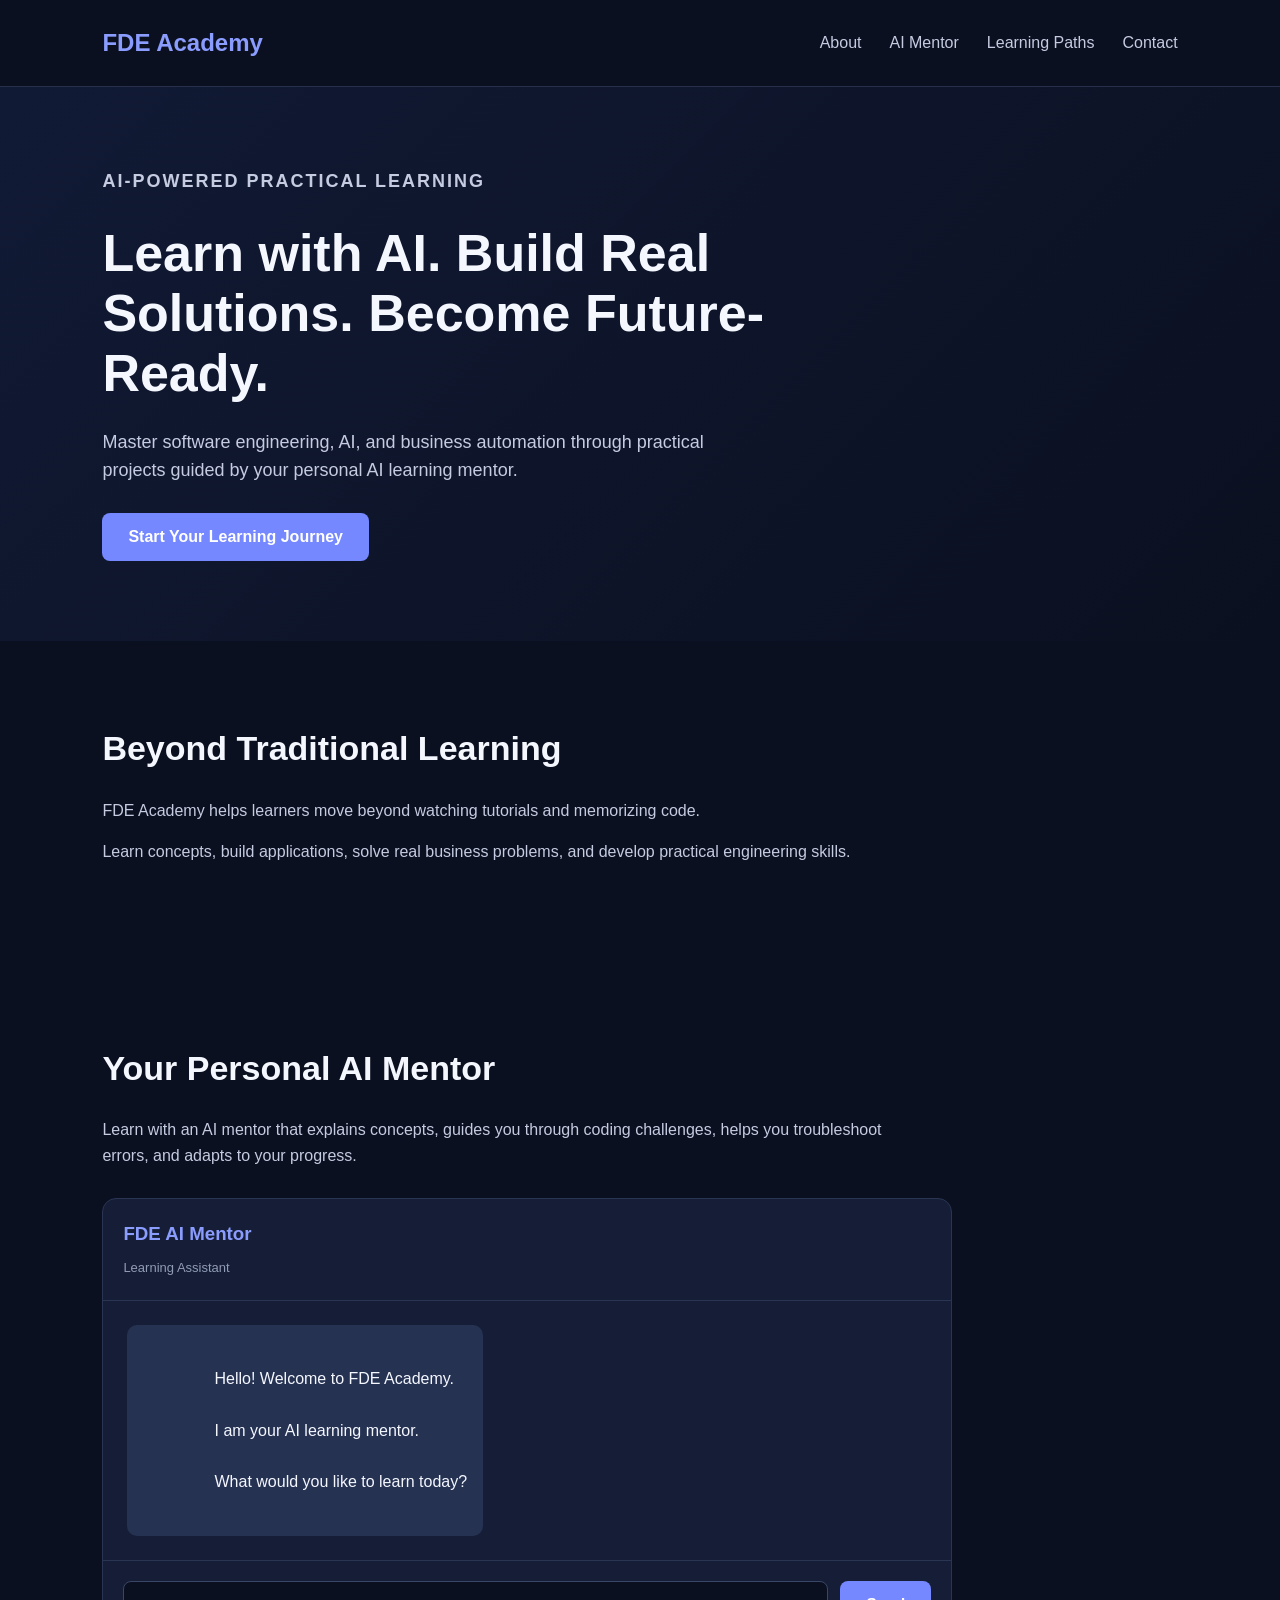
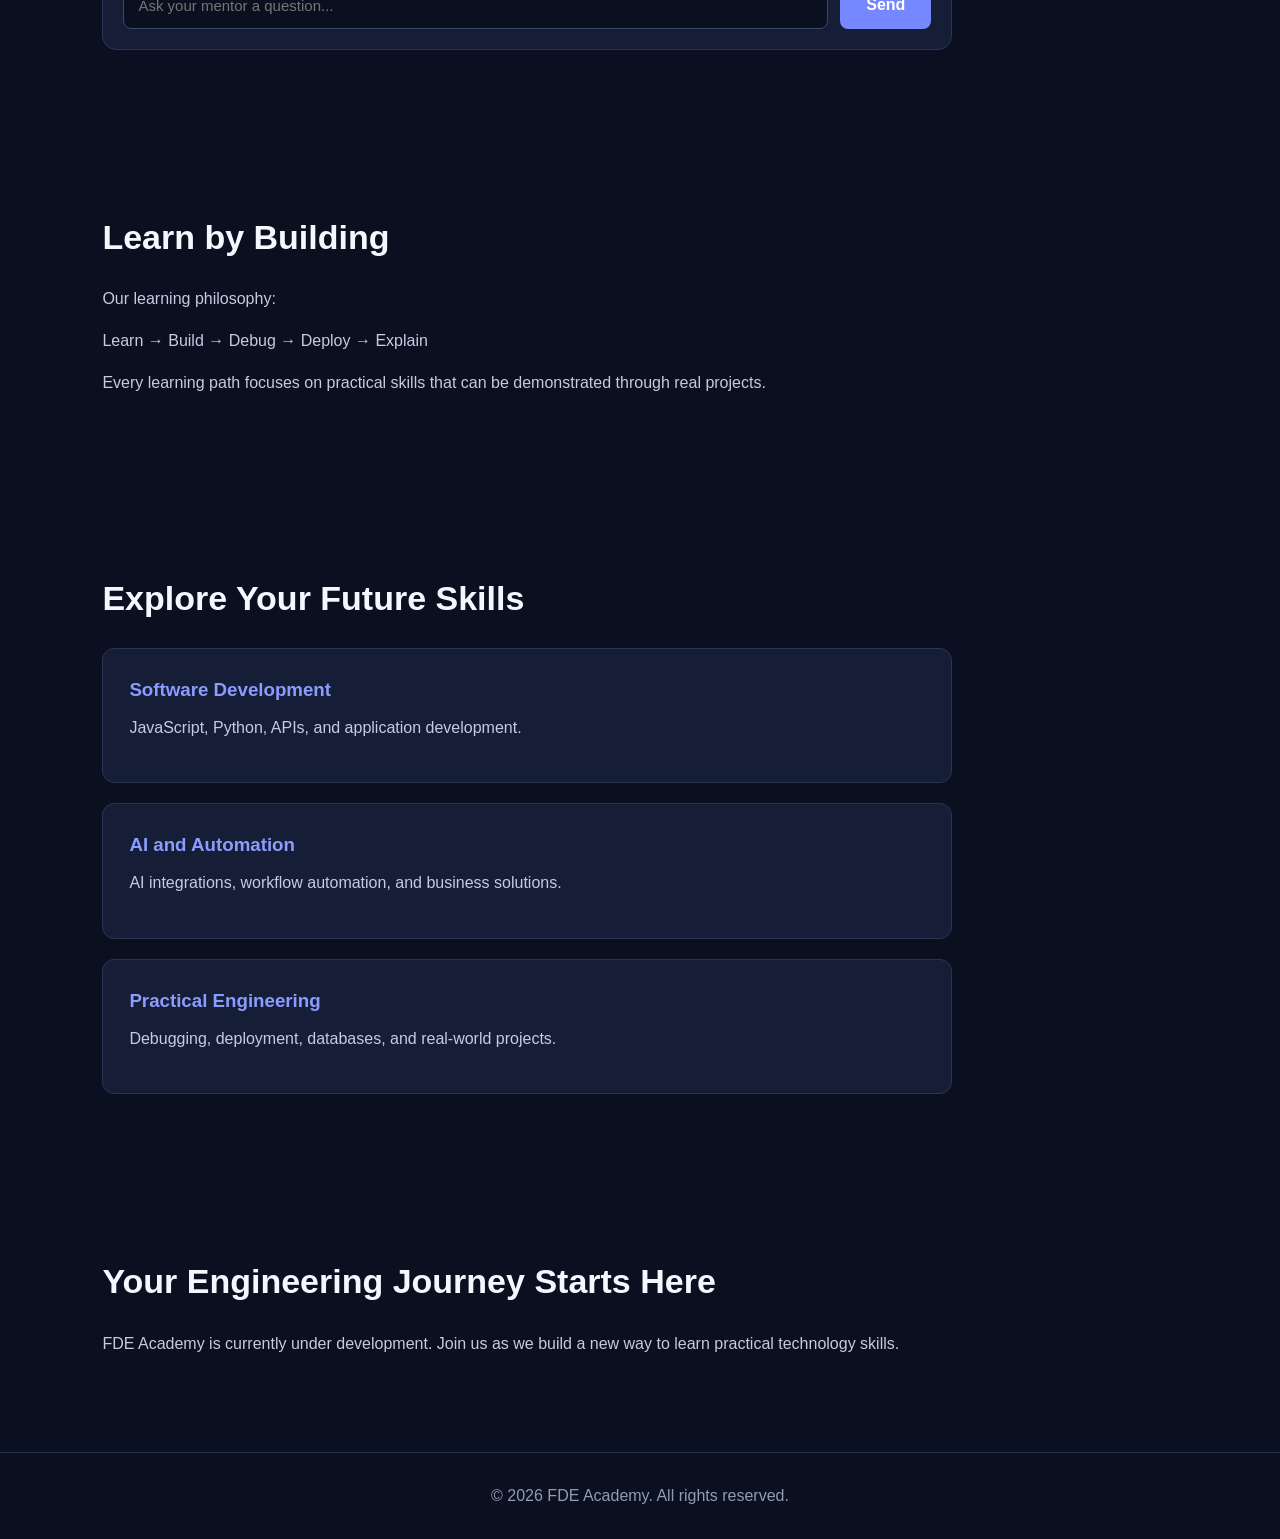
==== Portfolio/fde-academy/frontend/index.html @ 9e0cabc6 "Create FDE Academy initial website and product vision" ====
<!DOCTYPE html>
<html lang="en">

<head>
    <meta charset="UTF-8">
    <meta name="viewport" content="width=device-width, initial-scale=1.0">

    <meta
        name="description"
        content="Learn software engineering, AI, and business automation with your personal AI mentor at FDE Academy."
    >

    <title>FDE Academy | Learn with AI. Build Real Solutions.</title>

    <link rel="stylesheet" href="style.css">
</head>

<body>

    <header>
        <div class="logo">
            <h1>FDE Academy</h1>
        </div>

        <nav>
            <a href="#about">About</a>
            <a href="#ai-mentor">AI Mentor</a>
            <a href="#learning">Learning Paths</a>
            <a href="#contact">Contact</a>
        </nav>
    </header>

    <main>

        <!-- Main introduction -->

        <section class="hero">

            <p class="eyebrow">
                AI-Powered Practical Learning
            </p>

            <h2>
                Learn with AI.
                Build Real Solutions.
                Become Future-Ready.
            </h2>

            <p>
                Master software engineering, AI, and business automation
                through practical projects guided by your personal
                AI learning mentor.
            </p>

            <button id="start-button">
                Start Your Learning Journey
            </button>

        </section>

        <!-- Product mission -->

        <section id="about">

            <h2>Beyond Traditional Learning</h2>

            <p>
                FDE Academy helps learners move beyond watching tutorials
                and memorizing code.
            </p>

            <p>
                Learn concepts, build applications, solve real business
                problems, and develop practical engineering skills.
            </p>

        </section>

        <!-- AI mentor -->

       
<section id="ai-mentor">

    <h2>Your Personal AI Mentor</h2>

    <p>
        Learn with an AI mentor that explains concepts,
        guides you through coding challenges, helps you
        troubleshoot errors, and adapts to your progress.
    </p>

    <div class="mentor-card">

        <div class="mentor-header">
            <h3>FDE AI Mentor</h3>
            <span class="mentor-status">Learning Assistant</span>
        </div>

        <div id="chat-messages" class="chat-messages">

            <div class="message mentor-message">
                Hello! Welcome to FDE Academy.

                I am your AI learning mentor.

                What would you like to learn today?
            </div>

        </div>

        <div class="chat-input">

            <input
                type="text"
                id="user-message"
                placeholder="Ask your mentor a question..."
            >

            <button id="send-button">
                Send
            </button>

        </div>

    </div>

</section>
        <!-- Learning method -->

        <section id="learning">

            <h2>Learn by Building</h2>

            <p>
                Our learning philosophy:
            </p>

            <p>
                Learn → Build → Debug → Deploy → Explain
            </p>

            <p>
                Every learning path focuses on practical skills
                that can be demonstrated through real projects.
            </p>

        </section>

        <!-- Future learning paths -->

        <section id="learning-paths">

            <h2>Explore Your Future Skills</h2>

            <div class="learning-card">
                <h3>Software Development</h3>
                <p>JavaScript, Python, APIs, and application development.</p>
            </div>

            <div class="learning-card">
                <h3>AI and Automation</h3>
                <p>AI integrations, workflow automation, and business solutions.</p>
            </div>

            <div class="learning-card">
                <h3>Practical Engineering</h3>
                <p>Debugging, deployment, databases, and real-world projects.</p>
            </div>

        </section>

        <!-- Contact -->

        <section id="contact">

            <h2>Your Engineering Journey Starts Here</h2>

            <p>
                FDE Academy is currently under development.
                Join us as we build a new way to learn practical technology skills.
            </p>

        </section>

    </main>

    <footer>
        <p>© 2026 FDE Academy. All rights reserved.</p>
    </footer>

    <script src="script.js"></script>

</body>
</html>
---- Portfolio/fde-academy/frontend/style.css ----
/* Basic reset */

* {
    margin: 0;
    padding: 0;
    box-sizing: border-box;
}

/* Website foundation */

body {
    font-family: Arial, sans-serif;
    background-color: #0b1020;
    color: #f5f7ff;
    line-height: 1.6;
}

/* Header */

header {
    display: flex;
    justify-content: space-between;
    align-items: center;
    padding: 24px 8%;
    border-bottom: 1px solid #26304a;
}

.logo h1 {
    font-size: 24px;
    color: #8b9cff;
}

nav {
    display: flex;
    gap: 28px;
}

nav a {
    color: #c5cbe0;
    text-decoration: none;
    transition: color 0.3s ease;
}

nav a:hover {
    color: #8b9cff;
}

/* Main sections */

section {
    padding: 80px 8%;
}

.hero {
    min-height: 520px;
    display: flex;
    flex-direction: column;
    justify-content: center;
    align-items: flex-start;
    background: linear-gradient(
        135deg,
        #111a35,
        #0b1020
    );
}

.eyebrow {
    color: #8b9cff;
    font-weight: bold;
    text-transform: uppercase;
    letter-spacing: 2px;
    margin-bottom: 18px;
}

.hero h2 {
    font-size: 52px;
    max-width: 800px;
    line-height: 1.15;
    margin-bottom: 24px;
}

.hero p {
    max-width: 650px;
    color: #c5cbe0;
    font-size: 18px;
    margin-bottom: 28px;
}

/* Buttons */

button {
    background-color: #7588ff;
    color: #ffffff;
    border: none;
    padding: 15px 26px;
    border-radius: 8px;
    font-size: 16px;
    font-weight: bold;
    cursor: pointer;
    transition: background-color 0.3s ease;
}

button:hover {
    background-color: #5e70e8;
}

/* Section headings */

section h2 {
    font-size: 34px;
    margin-bottom: 22px;
}

section p {
    color: #c5cbe0;
    max-width: 800px;
    margin-bottom: 16px;
}

/* AI mentor list */

ul {
    padding-left: 24px;
    color: #c5cbe0;
}

li {
    margin-bottom: 12px;
}

/* Learning cards */

.learning-card {
    background-color: #151e36;
    border: 1px solid #293553;
    border-radius: 12px;
    padding: 26px;
    margin-top: 20px;
    max-width: 850px;
    transition: transform 0.3s ease;
}

.learning-card:hover {
    transform: translateY(-4px);
}

.learning-card h3 {
    color: #8b9cff;
    margin-bottom: 10px;
}

/* Footer */

footer {
    text-align: center;
    padding: 30px;
    border-top: 1px solid #26304a;
    color: #929bb5;
}

/* Responsive design for smaller screens */

@media (max-width: 768px) {

    header {
        flex-direction: column;
        gap: 20px;
    }

    nav {
        flex-wrap: wrap;
        justify-content: center;
        gap: 16px;
    }

    section {
        padding: 55px 6%;
    }

    .hero {
        min-height: 450px;
    }

    .hero h2 {
        font-size: 36px;
    }

    .hero p {
        font-size: 16px;
    }

    section h2 {
        font-size: 28px;
    }
}


/* AI Mentor Interface */

.mentor-card {
    max-width: 850px;
    background-color: #151e36;
    border: 1px solid #293553;
    border-radius: 14px;
    overflow: hidden;
    margin-top: 30px;
}

.mentor-header {
    padding: 20px;
    border-bottom: 1px solid #293553;
}

.mentor-header h3 {
    color: #8b9cff;
    margin-bottom: 5px;
}

.mentor-status {
    font-size: 13px;
    color: #929bb5;
}

.chat-messages {
    padding: 24px;
    min-height: 180px;
    display: flex;
    flex-direction: column;
    gap: 16px;
}

.message {
    padding: 16px;
    border-radius: 10px;
    max-width: 85%;
    white-space: pre-wrap;
}

.mentor-message {
    background-color: #253252;
    color: #f5f7ff;
    align-self: flex-start;
}

.user-message {
    background-color: #566bd7;
    color: white;
    align-self: flex-end;
}

.chat-input {
    display: flex;
    gap: 12px;
    padding: 20px;
    border-top: 1px solid #293553;
}

.chat-input input {
    flex: 1;
    min-width: 0;
    padding: 14px;
    border-radius: 8px;
    border: 1px solid #394666;
    background-color: #0b1020;
    color: white;
    font-size: 15px;
}

.chat-input input:focus {
    outline: 2px solid #7588ff;
}

@media (max-width: 600px) {
    .chat-input {
        flex-direction: column;
    }

    .message {
        max-width: 100%;
    }
}
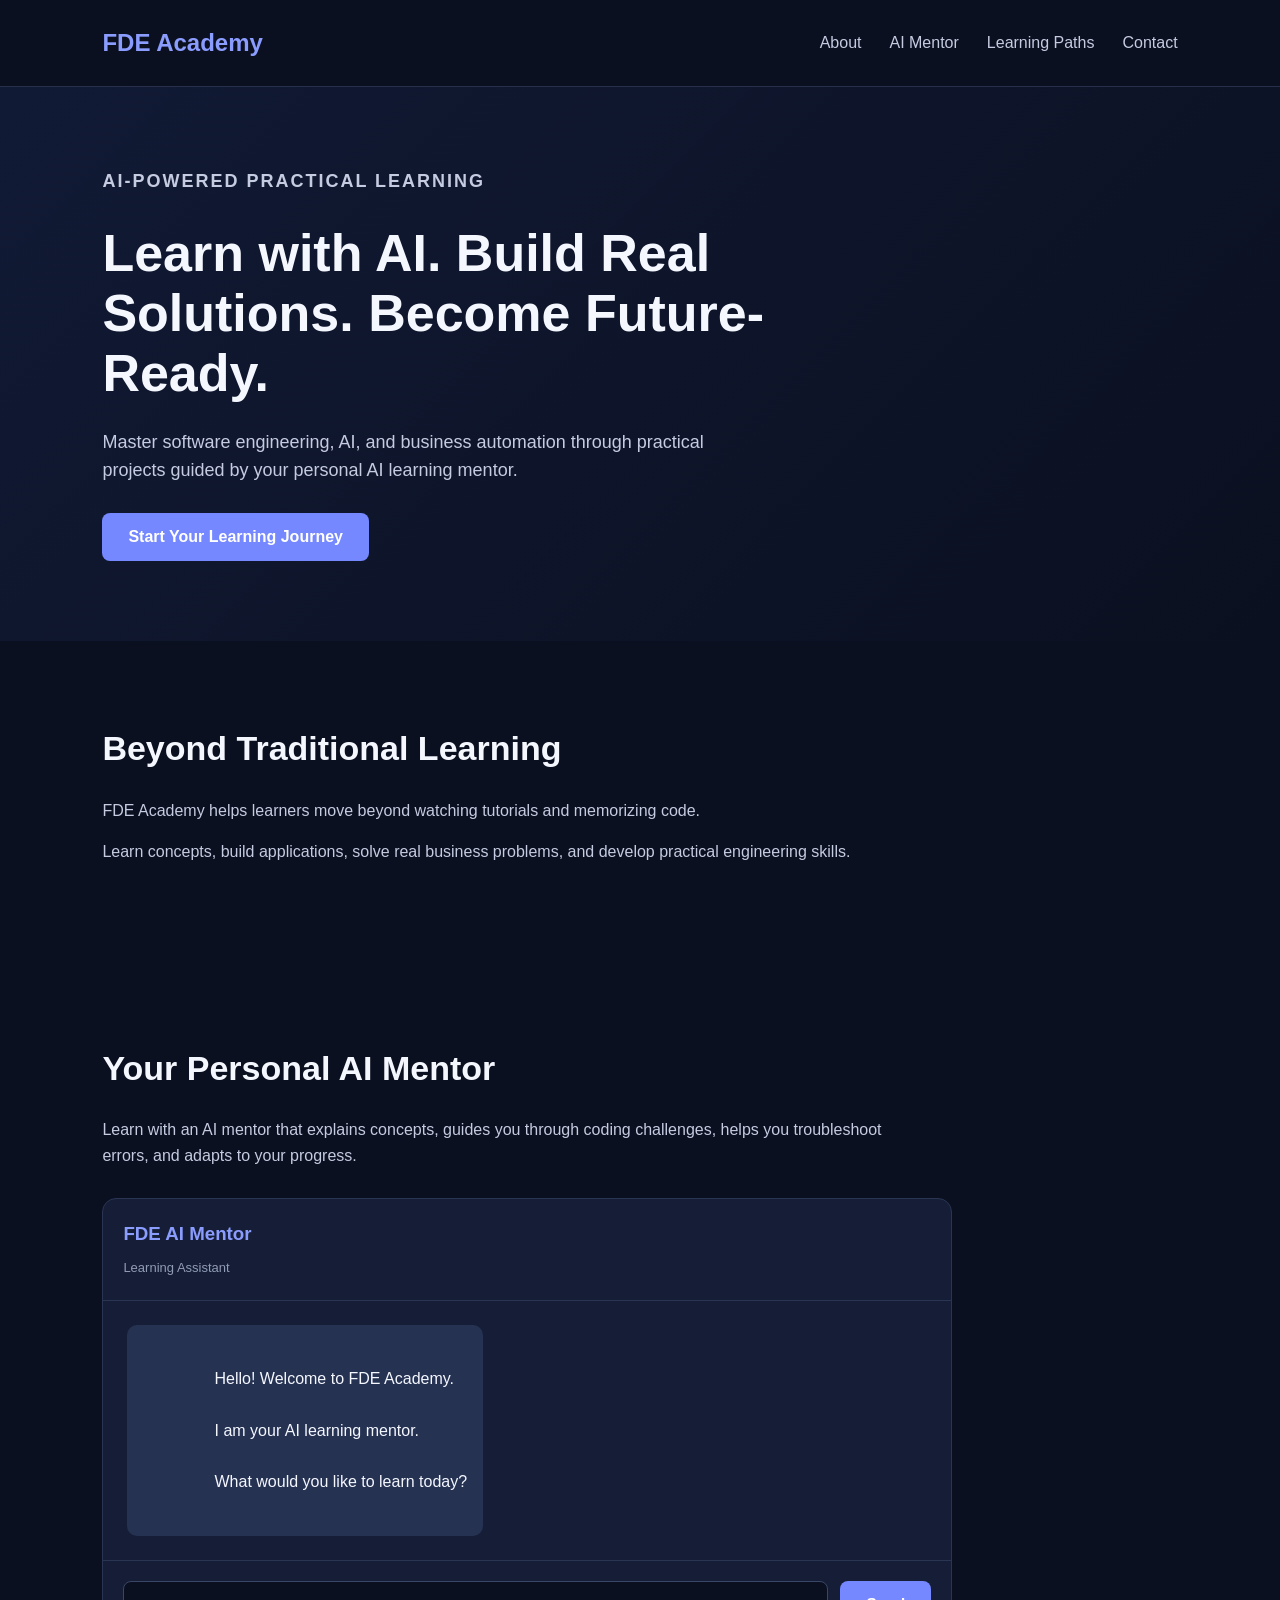
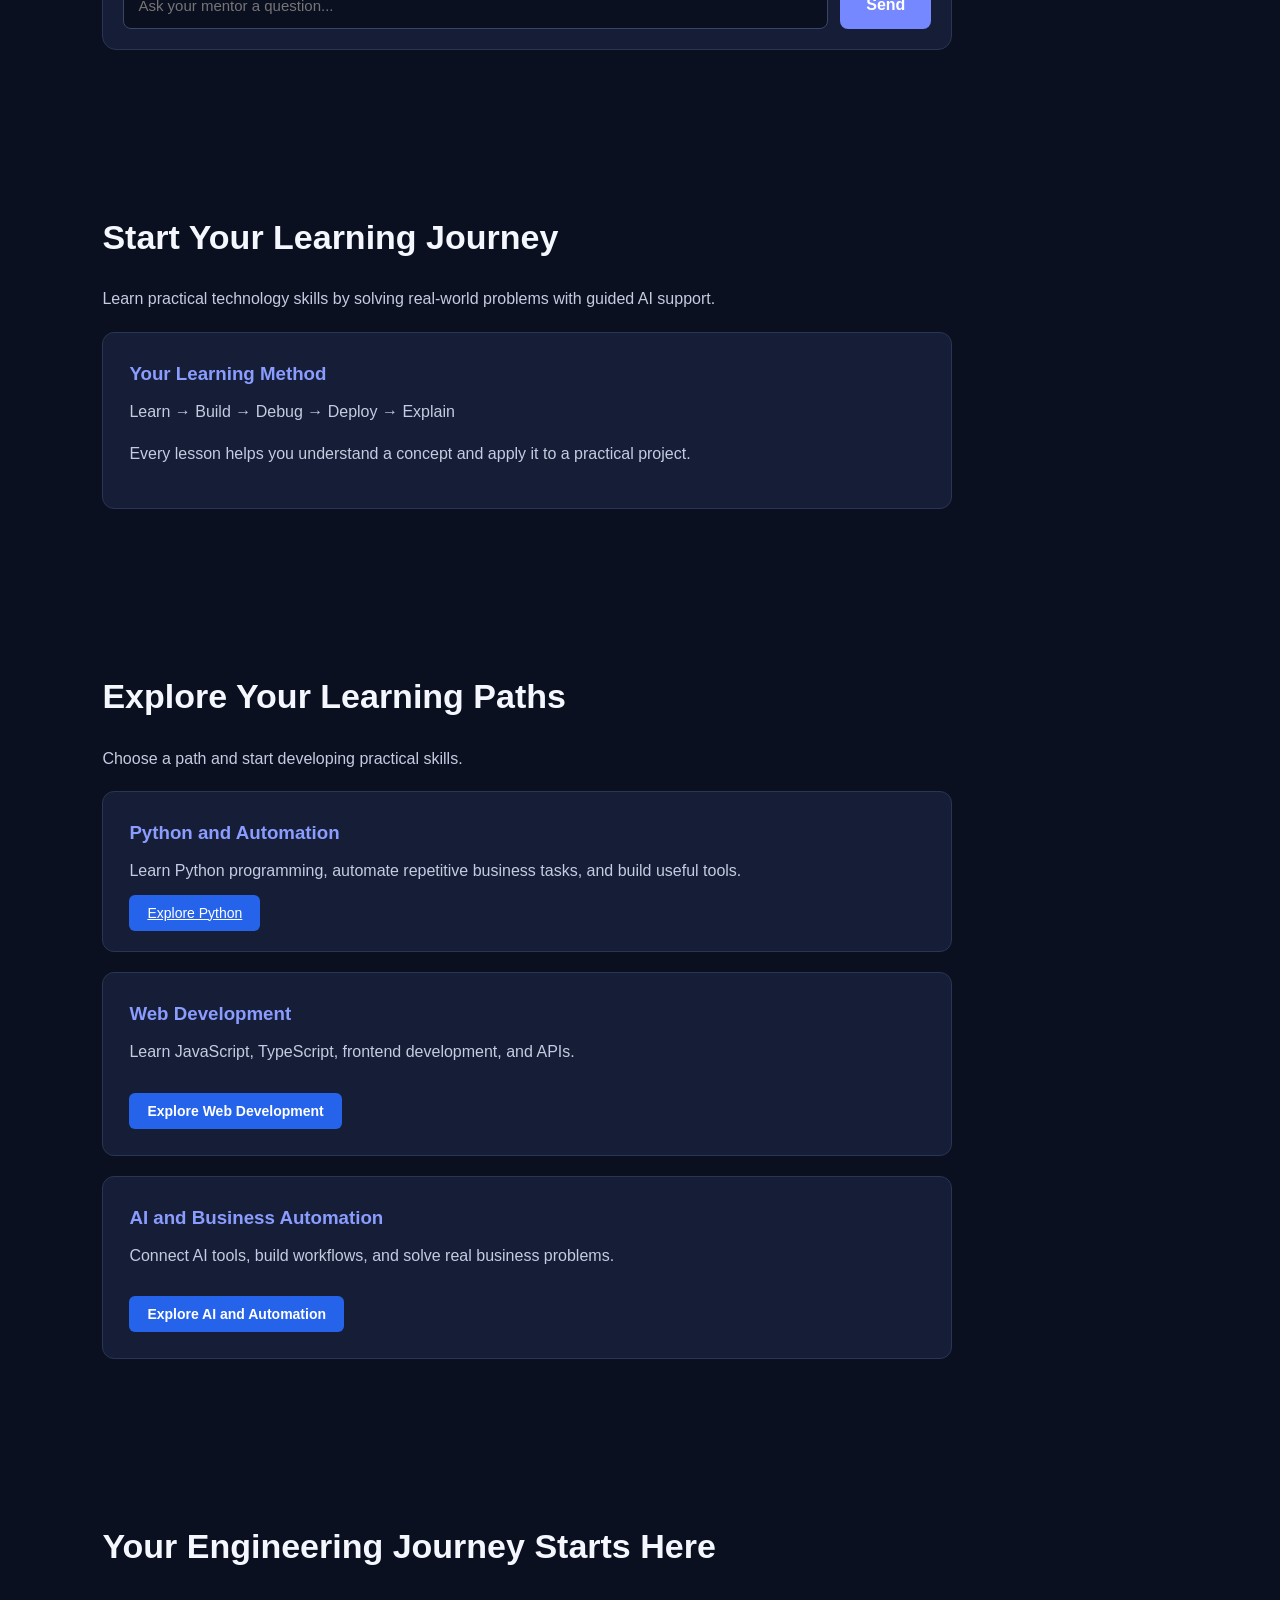
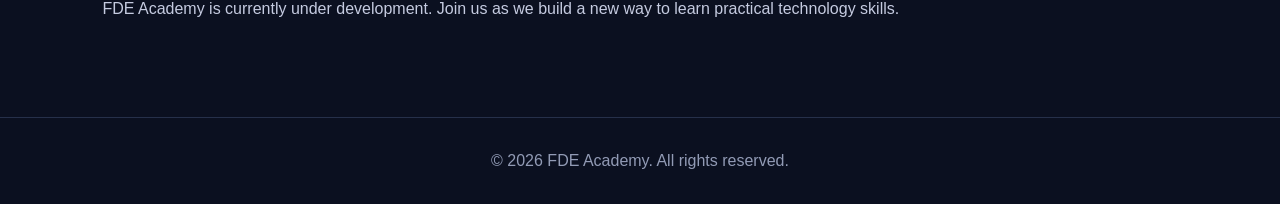
==== commit d236c30e: "Add Python learning page and interactive exercise" ====
--- a/Portfolio/fde-academy/frontend/index.html
+++ b/Portfolio/fde-academy/frontend/index.html
@@ -128,47 +128,84 @@
 </section>
         <!-- Learning method -->
 
-        <section id="learning">
-
-            <h2>Learn by Building</h2>
-
-            <p>
-                Our learning philosophy:
-            </p>
-
-            <p>
-                Learn → Build → Debug → Deploy → Explain
-            </p>
-
-            <p>
-                Every learning path focuses on practical skills
-                that can be demonstrated through real projects.
-            </p>
-
-        </section>
-
-        <!-- Future learning paths -->
-
-        <section id="learning-paths">
-
-            <h2>Explore Your Future Skills</h2>
-
-            <div class="learning-card">
-                <h3>Software Development</h3>
-                <p>JavaScript, Python, APIs, and application development.</p>
-            </div>
-
-            <div class="learning-card">
-                <h3>AI and Automation</h3>
-                <p>AI integrations, workflow automation, and business solutions.</p>
-            </div>
-
-            <div class="learning-card">
-                <h3>Practical Engineering</h3>
-                <p>Debugging, deployment, databases, and real-world projects.</p>
-            </div>
-
-        </section>
+
+<!-- Learning Dashboard -->
+<section id="learning">
+
+    <h2>Start Your Learning Journey</h2>
+
+    <p>
+        Learn practical technology skills by solving
+        real-world problems with guided AI support.
+    </p>
+
+    <div class="learning-card">
+        <h3>Your Learning Method</h3>
+
+        <p>
+            Learn → Build → Debug → Deploy → Explain
+        </p>
+
+        <p>
+            Every lesson helps you understand a concept
+            and apply it to a practical project.
+        </p>
+    </div>
+
+</section>
+
+<!-- Learning Paths -->
+<section id="learning-paths">
+
+    <h2>Explore Your Learning Paths</h2>
+
+    <p>
+        Choose a path and start developing practical skills.
+    </p>
+
+    <div class="learning-card">
+        <h3>Python and Automation</h3>
+
+        <p>
+            Learn Python programming, automate repetitive
+            business tasks, and build useful tools.
+        </p>
+
+        <a href="python.html" class="path-button">
+    Explore Python
+</a>
+    </div>
+
+    <div class="learning-card">
+        <h3>Web Development</h3>
+
+        <p>
+            Learn JavaScript, TypeScript, frontend
+            development, and APIs.
+        </p>
+
+        <button class="path-button"
+                onclick="alert('Web Development path coming soon!')">
+            Explore Web Development
+        </button>
+    </div>
+
+    <div class="learning-card">
+        <h3>AI and Business Automation</h3>
+
+        <p>
+            Connect AI tools, build workflows, and
+            solve real business problems.
+        </p>
+
+        <button class="path-button"
+                onclick="alert('AI and Automation path coming soon!')">
+            Explore AI and Automation
+        </button>
+    </div>
+
+</section>
+
 
         <!-- Contact -->
 
@@ -192,4 +229,5 @@
     <script src="script.js"></script>
 
 </body>
-</html>+</html>
+
--- a/Portfolio/fde-academy/frontend/style.css
+++ b/Portfolio/fde-academy/frontend/style.css
@@ -279,4 +279,19 @@
     .message {
         max-width: 100%;
     }
+}
+.path-button {
+    background-color: #2563eb;
+    color: white;
+    border: none;
+    padding: 10px 18px;
+    border-radius: 6px;
+    cursor: pointer;
+    font-size: 14px;
+    margin-top: 12px;
+    transition: background-color 0.3s ease;
+}
+
+.path-button:hover {
+    background-color: #1d4ed8;
 }
